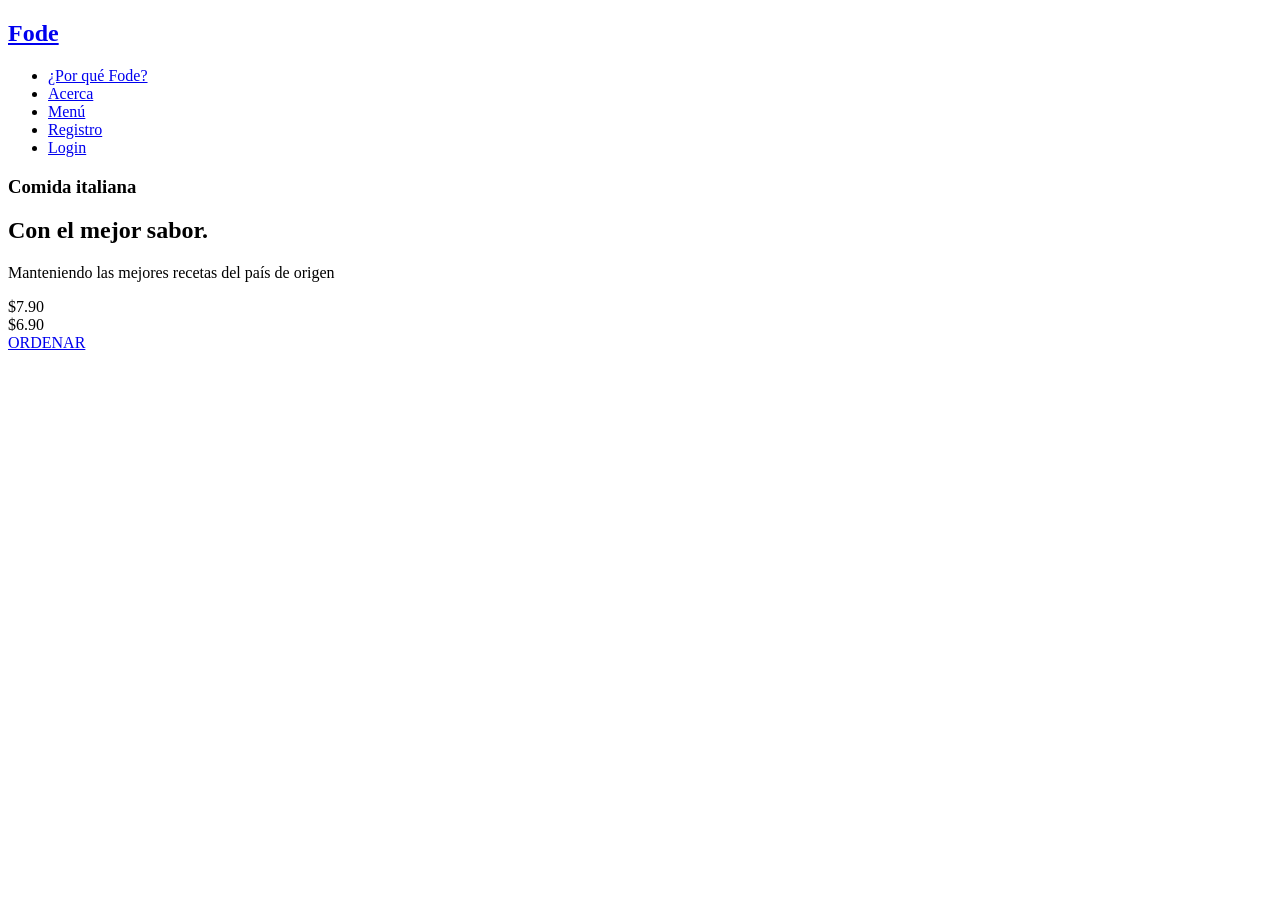
==== public/index.html @ b679e248 "First commit" ====
<!DOCTYPE html>
<html lang="en">
<head>
    <meta charset="UTF-8">
    <meta name="viewport" content="width=device-width, initial-scale=1.0">
    <title>Tutorial SASS</title>
    <link rel="stylesheet" href="css/main.css">
</head>
<body>
    <div class="container">
        <header>
            <nav>
                <h1>
                    <a href="#" class="logo">Fode</a>
                </h1>
                <ul>
                    <li><a href="#">¿Por qué Fode?</a></li>
                    <li><a href="#">Acerca</a></li>
                    <li><a href="#">Menú</a></li>
                    <li><a href="#">Registro</a></li>
                    <li><a href="#" class="btn btn-cta">Login</a></li>
                </ul>
            </nav>
        </header>

        <div class="main-screen">
            <div class="row">
                <div class="col-30 m-9">
                    <h3>Comida italiana</h3>
                    <h2 class="py-4">Con el mejor sabor.</h2>
                    <p class="">
                        Manteniendo las mejores recetas del país de origen
                    </p>

                    <div class="row py-4">
                        <div class="col">
                            <div class="prices w-75 m-auto">
                                <div class="prev">$7.90</div>
                                <div class="now">$6.90</div>
                            </div>
                        </div>
                        <div class="col">
                            <div>
                                <a href="#" class="btn btn-cta shadow">
                                    ORDENAR
                                </a>
                            </div>
                        </div>
                    </div>
                </div>

                <div class="col-70">
                    <img src="food.png" width="90%" alt="">
                </div>
            </div>
        </div>
    </div>
</body>
</html>
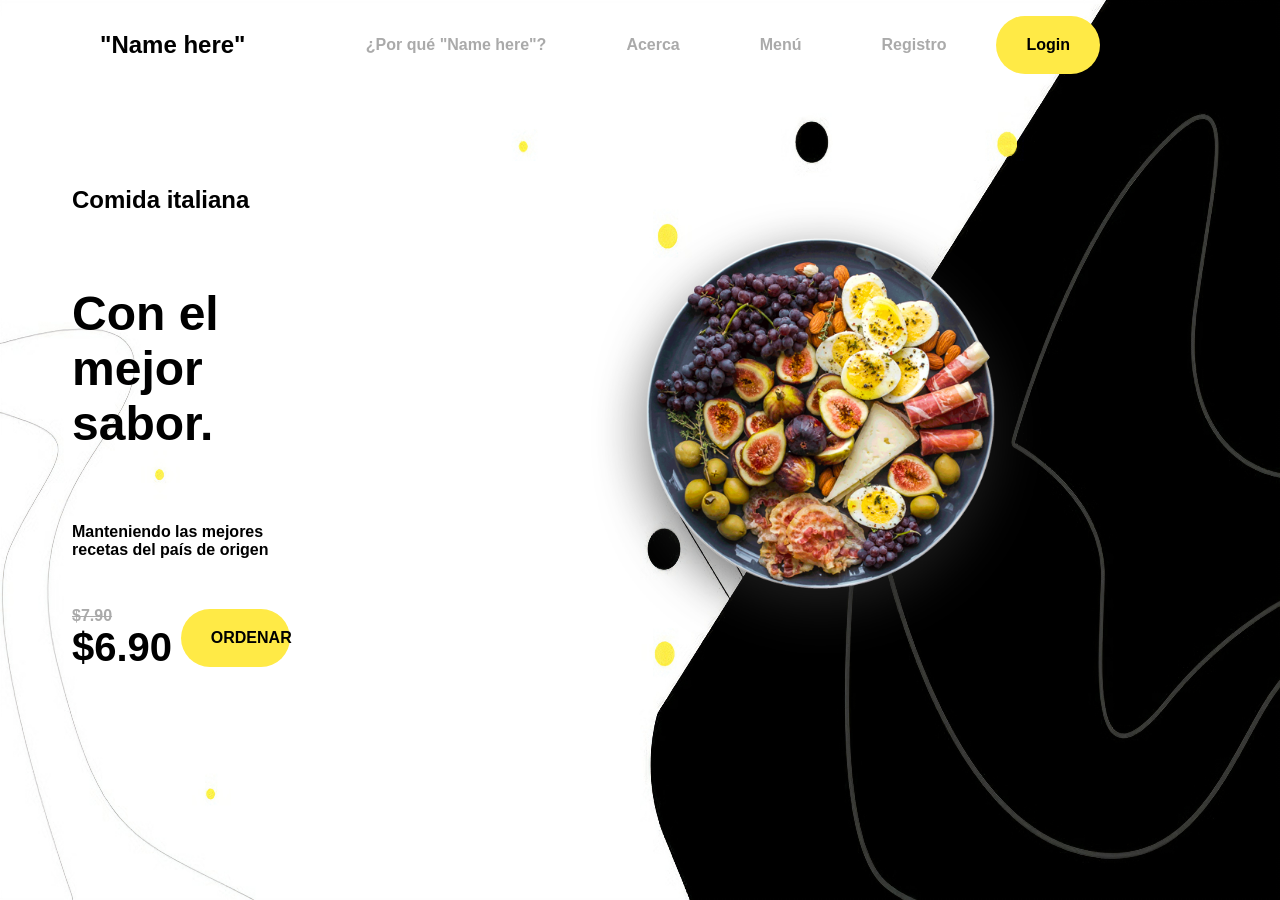
==== commit df79d18b: "Main page" ====
--- a/public/index.html
+++ b/public/index.html
@@ -11,10 +11,10 @@
         <header>
             <nav>
                 <h1>
-                    <a href="#" class="logo">Fode</a>
+                    <a href="#" class="logo">"Name here"</a>
                 </h1>
                 <ul>
-                    <li><a href="#">¿Por qué Fode?</a></li>
+                    <li><a href="#">¿Por qué "Name here"?</a></li>
                     <li><a href="#">Acerca</a></li>
                     <li><a href="#">Menú</a></li>
                     <li><a href="#">Registro</a></li>
@@ -25,7 +25,7 @@
 
         <div class="main-screen">
             <div class="row">
-                <div class="col-30 m-9">
+                <div class="col-17 m-9">
                     <h3>Comida italiana</h3>
                     <h2 class="py-4">Con el mejor sabor.</h2>
                     <p class="">
@@ -48,9 +48,8 @@
                         </div>
                     </div>
                 </div>
-
                 <div class="col-70">
-                    <img src="food.png" width="90%" alt="">
+                    <img src="/public/images/food-image.png" width="50%" alt="">
                 </div>
             </div>
         </div>
--- a/public/css/main.css
+++ b/public/css/main.css
@@ -0,0 +1,266 @@
+.btn.btn-cta {
+  align-items: center;
+  background-color: rgb(255, 234, 70);
+  border-radius: 50px;
+  color: black;
+  display: flex;
+  justify-content: space-around;
+  padding: 20px 30px;
+  text-align: center;
+  font-weight: bolder;
+}
+.btn.btn-cta:hover {
+  align-items: center;
+  background-color: black;
+  border-radius: 50px;
+  color: white;
+  display: flex;
+  justify-content: space-around;
+  padding: 20px 30px;
+  text-align: center;
+  font-weight: bolder;
+  box-shadow: 0 2px 10px 0 rgba(0, 0, 0, 0.6);
+}
+.btn:hover {
+  align-items: center;
+  background-color: white;
+  border-radius: 50px;
+  color: black;
+  display: flex;
+  justify-content: space-around;
+  padding: 20px 30px;
+  text-align: center;
+  font-weight: bolder;
+  box-shadow: 0 2px 10px 0 rgba(0, 0, 0, 0.6);
+}
+
+* {
+  border: 0;
+  padding: 0;
+  box-sizing: border-box;
+}
+
+body {
+  background-color: rgb(255, 234, 70);
+  font-family: Arial, Helvetica, sans-serif;
+  margin: 0;
+}
+
+a {
+  color: black;
+  text-decoration: none;
+}
+
+h2 {
+  font-weight: bolder;
+  font-size: 48px;
+}
+
+h3 {
+  font-weight: bold;
+  font-size: 24px;
+}
+
+p {
+  font-weight: bold;
+}
+
+.container {
+  background-color: white;
+  background-image: url(/public/images/background.jpg);
+  background-size: 100% 100%;
+  box-shadow: 0 0 20px 2px rgba(0, 0, 0, 0.1);
+  height: 100vh;
+}
+
+ul {
+  border: 0;
+  padding: 0;
+  display: flex;
+  gap: 20px;
+  list-style: none;
+}
+ul li a {
+  align-items: center;
+  background-color: white;
+  border-radius: 50px;
+  color: rgb(170, 170, 170);
+  display: flex;
+  justify-content: space-around;
+  padding: 20px 30px;
+  text-align: center;
+  font-weight: bolder;
+}
+ul li a:hover {
+  align-items: center;
+  background-color: black;
+  border-radius: 50px;
+  color: white;
+  display: flex;
+  justify-content: space-around;
+  padding: 20px 30px;
+  text-align: center;
+  font-weight: bolder;
+  box-shadow: 0 2px 10px 0 rgba(0, 0, 0, 0.6);
+}
+
+header {
+  padding: 0px 180px 0px 100px;
+}
+header nav {
+  display: flex;
+  justify-content: space-between;
+  align-items: center;
+}
+
+.prices .prev {
+  font-size: 16px;
+  font-weight: bolder;
+  text-decoration: line-through;
+  color: rgb(170, 170, 170);
+}
+.prices .now {
+  font-size: 40px;
+  font-weight: bolder;
+}
+
+.row {
+  display: flex;
+  align-items: center;
+}
+.row .col {
+  width: 50%;
+}
+.row .col-17 {
+  width: 17%;
+}
+.row .col-70 {
+  display: flex;
+  width: 83%;
+  justify-content: center;
+  align-items: center;
+}
+
+.m-auto {
+  margin: 0 auto;
+}
+
+.m-1 {
+  margin: 8px;
+}
+
+.p-1 {
+  padding: 8px;
+}
+
+.py-1 {
+  padding: 8px 0;
+}
+
+.m-2 {
+  margin: 16px;
+}
+
+.p-2 {
+  padding: 16px;
+}
+
+.py-2 {
+  padding: 16px 0;
+}
+
+.m-3 {
+  margin: 24px;
+}
+
+.p-3 {
+  padding: 24px;
+}
+
+.py-3 {
+  padding: 24px 0;
+}
+
+.m-4 {
+  margin: 32px;
+}
+
+.p-4 {
+  padding: 32px;
+}
+
+.py-4 {
+  padding: 32px 0;
+}
+
+.m-5 {
+  margin: 40px;
+}
+
+.p-5 {
+  padding: 40px;
+}
+
+.py-5 {
+  padding: 40px 0;
+}
+
+.m-6 {
+  margin: 48px;
+}
+
+.p-6 {
+  padding: 48px;
+}
+
+.py-6 {
+  padding: 48px 0;
+}
+
+.m-7 {
+  margin: 56px;
+}
+
+.p-7 {
+  padding: 56px;
+}
+
+.py-7 {
+  padding: 56px 0;
+}
+
+.m-8 {
+  margin: 64px;
+}
+
+.p-8 {
+  padding: 64px;
+}
+
+.py-8 {
+  padding: 64px 0;
+}
+
+.m-9 {
+  margin: 72px;
+}
+
+.p-9 {
+  padding: 72px;
+}
+
+.py-9 {
+  padding: 72px 0;
+}
+
+.w-1 {
+  width: 4;
+}
+
+.w-2 {
+  width: 8;
+}
+
+.w-3 {
+  width: 12;
+}/*# sourceMappingURL=main.css.map */
